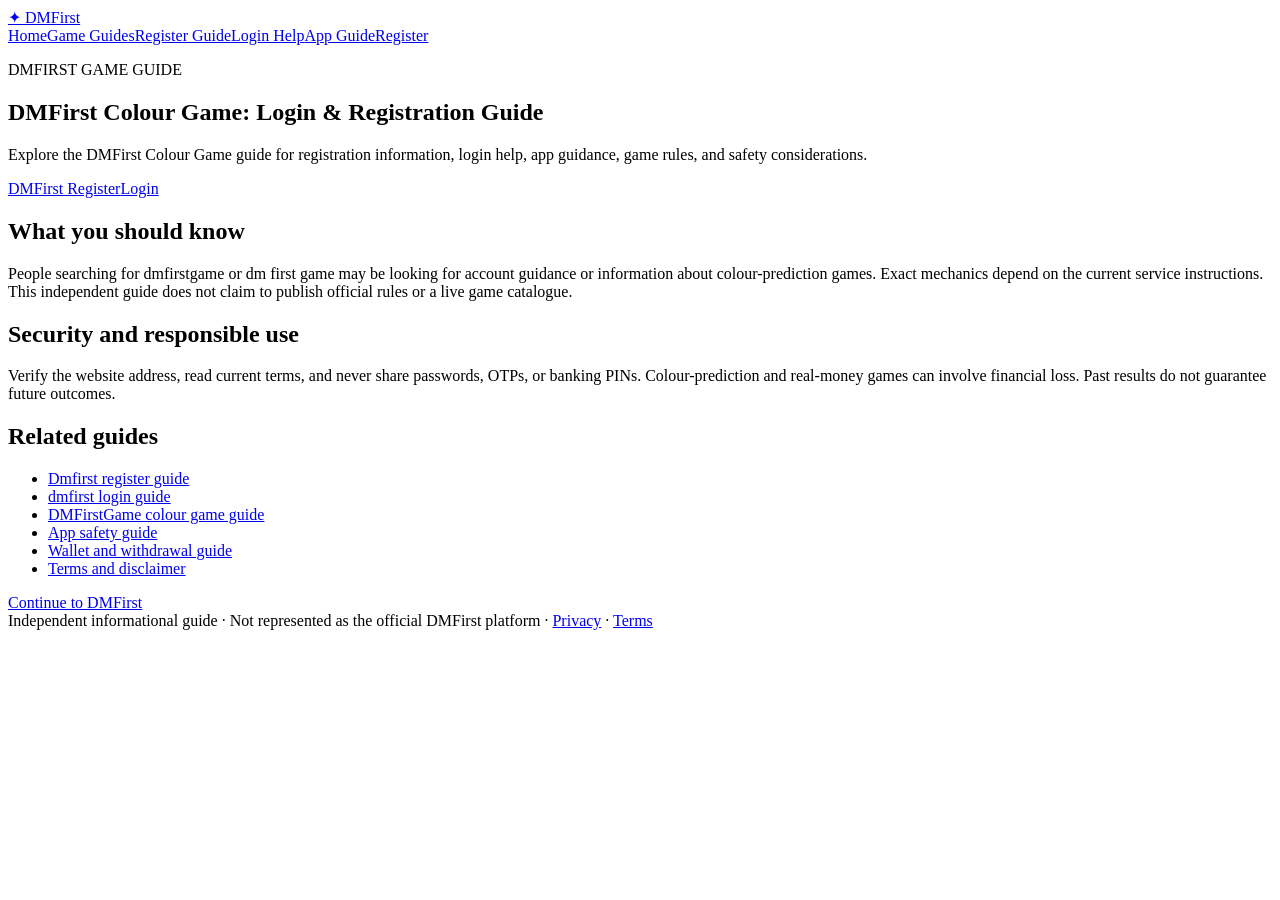
==== index.html @ 948c454f "Add DMFirst website files" ====
<!doctype html><html lang="en"><head><meta charset="utf-8"><meta name="viewport" content="width=device-width,initial-scale=1"><title>DMFirst Colour Game – Login & Registration Guide</title><meta name="description" content="Explore the DMFirst Colour Game guide for registration information, login help, app guidance, game rules, and safety considerations."><meta name="theme-color" content="#03291d"><link rel="stylesheet" href="/assets/css/styles.css"><script defer src="/assets/js/main.js"></script><link rel="canonical" href=""></head><body><header><a class="brand" href="/">✦ DMFirst</a><nav><a href="/">Home</a><a href="/games/">Game Guides</a><a href="/dmfirst-register/">Register Guide</a><a href="/dmfirst-login/">Login Help</a><a href="/dmfirst-app/">App Guide</a><a class="btn" data-conversion href="https://dmfirst21.com/#/register?invitationCode=45216109019">Register</a></nav></header><main><section class="hero"><p>DMFIRST GAME GUIDE</p><h1>DMFirst Colour Game: Login & Registration Guide</h1><p>Explore the DMFirst Colour Game guide for registration information, login help, app guidance, game rules, and safety considerations.</p><div class="actions"><a class="btn" data-conversion href="https://dmfirst21.com/#/register?invitationCode=45216109019">DMFirst Register</a><a class="btn secondary" data-conversion href="https://dmfirst21.com/#/register?invitationCode=45216109019">Login</a></div></section><article><h2>What you should know</h2><p>People searching for dmfirstgame or dm first game may be looking for account guidance or information about colour-prediction games. Exact mechanics depend on the current service instructions. This independent guide does not claim to publish official rules or a live game catalogue.</p><h2>Security and responsible use</h2><p>Verify the website address, read current terms, and never share passwords, OTPs, or banking PINs. Colour-prediction and real-money games can involve financial loss. Past results do not guarantee future outcomes.</p><h2>Related guides</h2><ul><li><a href="/dmfirst-register/">Dmfirst register guide</a></li><li><a href="/dmfirst-login/">dmfirst login guide</a></li><li><a href="/games/colour-game-guide/">DMFirstGame colour game guide</a></li><li><a href="/dmfirst-app/">App safety guide</a></li><li><a href="/wallet-and-withdrawal-guide/">Wallet and withdrawal guide</a></li><li><a href="/terms-and-disclaimer/">Terms and disclaimer</a></li></ul><a class="btn" data-conversion href="https://dmfirst21.com/#/register?invitationCode=45216109019">Continue to DMFirst</a></article></main><footer>Independent informational guide · Not represented as the official DMFirst platform · <a href="/privacy-policy/">Privacy</a> · <a href="/terms-and-disclaimer/">Terms</a></footer></body></html>
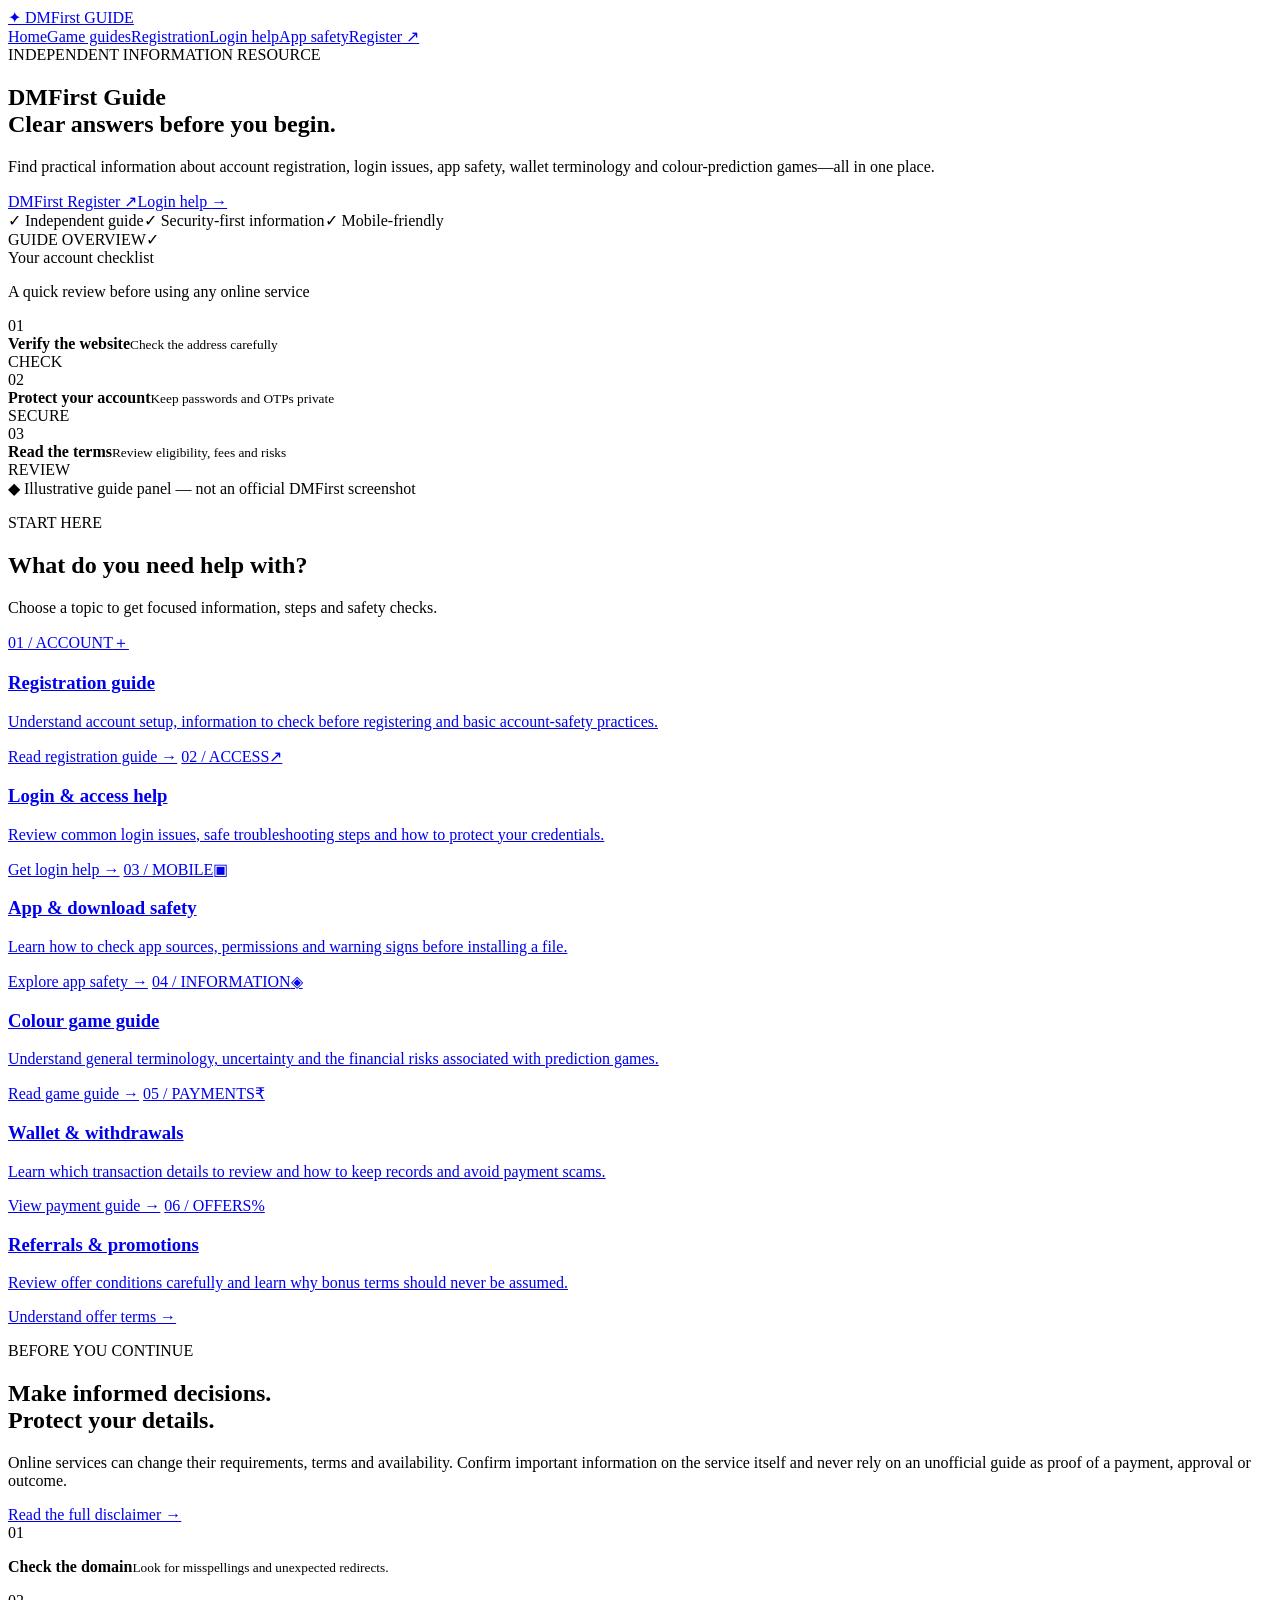
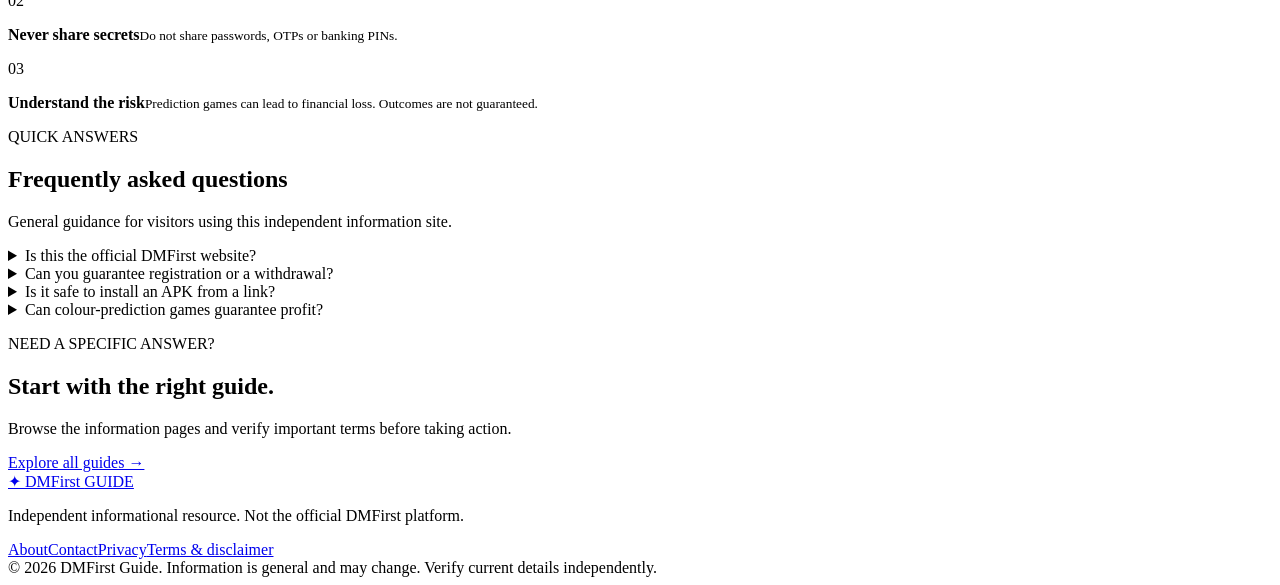
==== commit ee44893e: "Redesign homepage with detailed guide sections and responsive layout" ====
--- a/index.html
+++ b/index.html
@@ -1 +1,35 @@
-<!doctype html><html lang="en"><head><meta charset="utf-8"><meta name="viewport" content="width=device-width,initial-scale=1"><title>DMFirst Colour Game – Login & Registration Guide</title><meta name="description" content="Explore the DMFirst Colour Game guide for registration information, login help, app guidance, game rules, and safety considerations."><meta name="theme-color" content="#03291d"><link rel="stylesheet" href="/assets/css/styles.css"><script defer src="/assets/js/main.js"></script><link rel="canonical" href=""></head><body><header><a class="brand" href="/">✦ DMFirst</a><nav><a href="/">Home</a><a href="/games/">Game Guides</a><a href="/dmfirst-register/">Register Guide</a><a href="/dmfirst-login/">Login Help</a><a href="/dmfirst-app/">App Guide</a><a class="btn" data-conversion href="https://dmfirst21.com/#/register?invitationCode=45216109019">Register</a></nav></header><main><section class="hero"><p>DMFIRST GAME GUIDE</p><h1>DMFirst Colour Game: Login & Registration Guide</h1><p>Explore the DMFirst Colour Game guide for registration information, login help, app guidance, game rules, and safety considerations.</p><div class="actions"><a class="btn" data-conversion href="https://dmfirst21.com/#/register?invitationCode=45216109019">DMFirst Register</a><a class="btn secondary" data-conversion href="https://dmfirst21.com/#/register?invitationCode=45216109019">Login</a></div></section><article><h2>What you should know</h2><p>People searching for dmfirstgame or dm first game may be looking for account guidance or information about colour-prediction games. Exact mechanics depend on the current service instructions. This independent guide does not claim to publish official rules or a live game catalogue.</p><h2>Security and responsible use</h2><p>Verify the website address, read current terms, and never share passwords, OTPs, or banking PINs. Colour-prediction and real-money games can involve financial loss. Past results do not guarantee future outcomes.</p><h2>Related guides</h2><ul><li><a href="/dmfirst-register/">Dmfirst register guide</a></li><li><a href="/dmfirst-login/">dmfirst login guide</a></li><li><a href="/games/colour-game-guide/">DMFirstGame colour game guide</a></li><li><a href="/dmfirst-app/">App safety guide</a></li><li><a href="/wallet-and-withdrawal-guide/">Wallet and withdrawal guide</a></li><li><a href="/terms-and-disclaimer/">Terms and disclaimer</a></li></ul><a class="btn" data-conversion href="https://dmfirst21.com/#/register?invitationCode=45216109019">Continue to DMFirst</a></article></main><footer>Independent informational guide · Not represented as the official DMFirst platform · <a href="/privacy-policy/">Privacy</a> · <a href="/terms-and-disclaimer/">Terms</a></footer></body></html>+<!doctype html>
+<html lang="en">
+<head>
+<meta charset="utf-8"><meta name="viewport" content="width=device-width,initial-scale=1">
+<title>DMFirst Guide: Login, Registration, App & Game Information</title>
+<meta name="description" content="A detailed independent DMFirst guide covering registration, login troubleshooting, app safety, wallet terminology, game information and responsible-use considerations.">
+<meta name="theme-color" content="#03291d">
+<link rel="stylesheet" href="/Register/assets/css/styles.css">
+<script defer src="/Register/assets/js/main.js"></script>
+<link rel="canonical" href="https://dmfirst-gamee.github.io/Register/">
+</head>
+<body>
+<header><a class="brand" href="/Register/"><span class="brand-mark">✦</span> DMFirst <span class="brand-sub">GUIDE</span></a><nav aria-label="Main navigation"><a href="/Register/">Home</a><a href="/Register/games/">Game guides</a><a href="/Register/dmfirst-register/">Registration</a><a href="/Register/dmfirst-login/">Login help</a><a href="/Register/dmfirst-app/">App safety</a><a class="btn nav-cta" data-conversion href="https://dmfirst21.com/#/register?invitationCode=45216109019">Register ↗</a></nav></header>
+<main>
+<section class="hero hero-home"><div class="hero-grid"><div class="hero-copy"><div class="eyebrow"><span class="eyebrow-dot"></span> INDEPENDENT INFORMATION RESOURCE</div><h1>DMFirst <span class="gold-text">Guide</span><br>Clear answers before you begin.</h1><p class="hero-lead">Find practical information about account registration, login issues, app safety, wallet terminology and colour-prediction games—all in one place.</p><div class="actions"><a class="btn" data-conversion href="https://dmfirst21.com/#/register?invitationCode=45216109019">DMFirst Register ↗</a><a class="btn secondary" href="/Register/dmfirst-login/">Login help <span aria-hidden="true">→</span></a></div><div class="trust-line"><span>✓ Independent guide</span><span>✓ Security-first information</span><span>✓ Mobile-friendly</span></div></div>
+<div class="visual-panel" aria-label="Illustrative account safety information panel"><div class="visual-top"><span class="window-dots"><i></i><i></i><i></i></span><span class="panel-label">GUIDE OVERVIEW</span><span class="shield">✓</span></div><div class="visual-title">Your account checklist</div><p class="visual-sub">A quick review before using any online service</p><div class="check-row"><span class="check-icon">01</span><div><b>Verify the website</b><small>Check the address carefully</small></div><span class="check-state">CHECK</span></div><div class="check-row"><span class="check-icon">02</span><div><b>Protect your account</b><small>Keep passwords and OTPs private</small></div><span class="check-state">SECURE</span></div><div class="check-row"><span class="check-icon">03</span><div><b>Read the terms</b><small>Review eligibility, fees and risks</small></div><span class="check-state">REVIEW</span></div><div class="panel-foot"><span class="mini-shield">◆</span> Illustrative guide panel — not an official DMFirst screenshot</div></div></div></section>
+<section class="section intro-section"><div class="section-heading"><p class="eyebrow dark-eyebrow">START HERE</p><h2>What do you need help with?</h2><p>Choose a topic to get focused information, steps and safety checks.</p></div><div class="topic-grid">
+<a class="topic-card" href="/Register/dmfirst-register/"><span class="topic-number">01 / ACCOUNT</span><span class="topic-icon">＋</span><h3>Registration guide</h3><p>Understand account setup, information to check before registering and basic account-safety practices.</p><span class="topic-link">Read registration guide →</span></a>
+<a class="topic-card" href="/Register/dmfirst-login/"><span class="topic-number">02 / ACCESS</span><span class="topic-icon">↗</span><h3>Login & access help</h3><p>Review common login issues, safe troubleshooting steps and how to protect your credentials.</p><span class="topic-link">Get login help →</span></a>
+<a class="topic-card" href="/Register/dmfirst-app/"><span class="topic-number">03 / MOBILE</span><span class="topic-icon">▣</span><h3>App & download safety</h3><p>Learn how to check app sources, permissions and warning signs before installing a file.</p><span class="topic-link">Explore app safety →</span></a>
+<a class="topic-card" href="/Register/games/colour-game-guide/"><span class="topic-number">04 / INFORMATION</span><span class="topic-icon">◈</span><h3>Colour game guide</h3><p>Understand general terminology, uncertainty and the financial risks associated with prediction games.</p><span class="topic-link">Read game guide →</span></a>
+<a class="topic-card" href="/Register/wallet-and-withdrawal-guide/"><span class="topic-number">05 / PAYMENTS</span><span class="topic-icon">₹</span><h3>Wallet & withdrawals</h3><p>Learn which transaction details to review and how to keep records and avoid payment scams.</p><span class="topic-link">View payment guide →</span></a>
+<a class="topic-card" href="/Register/referral-and-promotions/"><span class="topic-number">06 / OFFERS</span><span class="topic-icon">%</span><h3>Referrals & promotions</h3><p>Review offer conditions carefully and learn why bonus terms should never be assumed.</p><span class="topic-link">Understand offer terms →</span></a>
+</div></section>
+<section class="feature-section"><div class="feature-inner"><div><p class="eyebrow">BEFORE YOU CONTINUE</p><h2>Make informed decisions.<br><span class="gold-text">Protect your details.</span></h2><p>Online services can change their requirements, terms and availability. Confirm important information on the service itself and never rely on an unofficial guide as proof of a payment, approval or outcome.</p><a class="text-link" href="/Register/terms-and-disclaimer/">Read the full disclaimer →</a></div><div class="safety-list"><div><span>01</span><p><b>Check the domain</b><small>Look for misspellings and unexpected redirects.</small></p></div><div><span>02</span><p><b>Never share secrets</b><small>Do not share passwords, OTPs or banking PINs.</small></p></div><div><span>03</span><p><b>Understand the risk</b><small>Prediction games can lead to financial loss. Outcomes are not guaranteed.</small></p></div></div></div></section>
+<section class="section faq-section"><div class="section-heading"><p class="eyebrow dark-eyebrow">QUICK ANSWERS</p><h2>Frequently asked questions</h2><p>General guidance for visitors using this independent information site.</p></div><div class="faq-list">
+<details><summary>Is this the official DMFirst website?</summary><p>No. This is an independent informational guide and is not represented as the official DMFirst service. Confirm official details directly through independently verified channels.</p></details>
+<details><summary>Can you guarantee registration or a withdrawal?</summary><p>No. Account eligibility, transaction processing, fees and service availability depend on the service's current terms. This guide cannot verify or guarantee account outcomes or payments.</p></details>
+<details><summary>Is it safe to install an APK from a link?</summary><p>Not automatically. Verify the publisher and source, review requested permissions, and avoid unknown files or links shared through unsolicited messages.</p></details>
+<details><summary>Can colour-prediction games guarantee profit?</summary><p>No. Game outcomes are uncertain and financial loss is possible. Never treat past results, tips or promotional claims as a guarantee of future outcomes.</p></details>
+</div></section>
+<section class="bottom-cta"><div><p class="eyebrow">NEED A SPECIFIC ANSWER?</p><h2>Start with the right guide.</h2><p>Browse the information pages and verify important terms before taking action.</p></div><a class="btn" href="/Register/games/">Explore all guides →</a></section>
+</main>
+<footer><div class="footer-inner"><div><a class="brand" href="/Register/">✦ DMFirst <span class="brand-sub">GUIDE</span></a><p class="footer-note">Independent informational resource. Not the official DMFirst platform.</p></div><div class="footer-links"><a href="/Register/about/">About</a><a href="/Register/contact/">Contact</a><a href="/Register/privacy-policy/">Privacy</a><a href="/Register/terms-and-disclaimer/">Terms & disclaimer</a></div></div><div class="copyright">© 2026 DMFirst Guide. Information is general and may change. Verify current details independently.</div></footer>
+</body></html>
